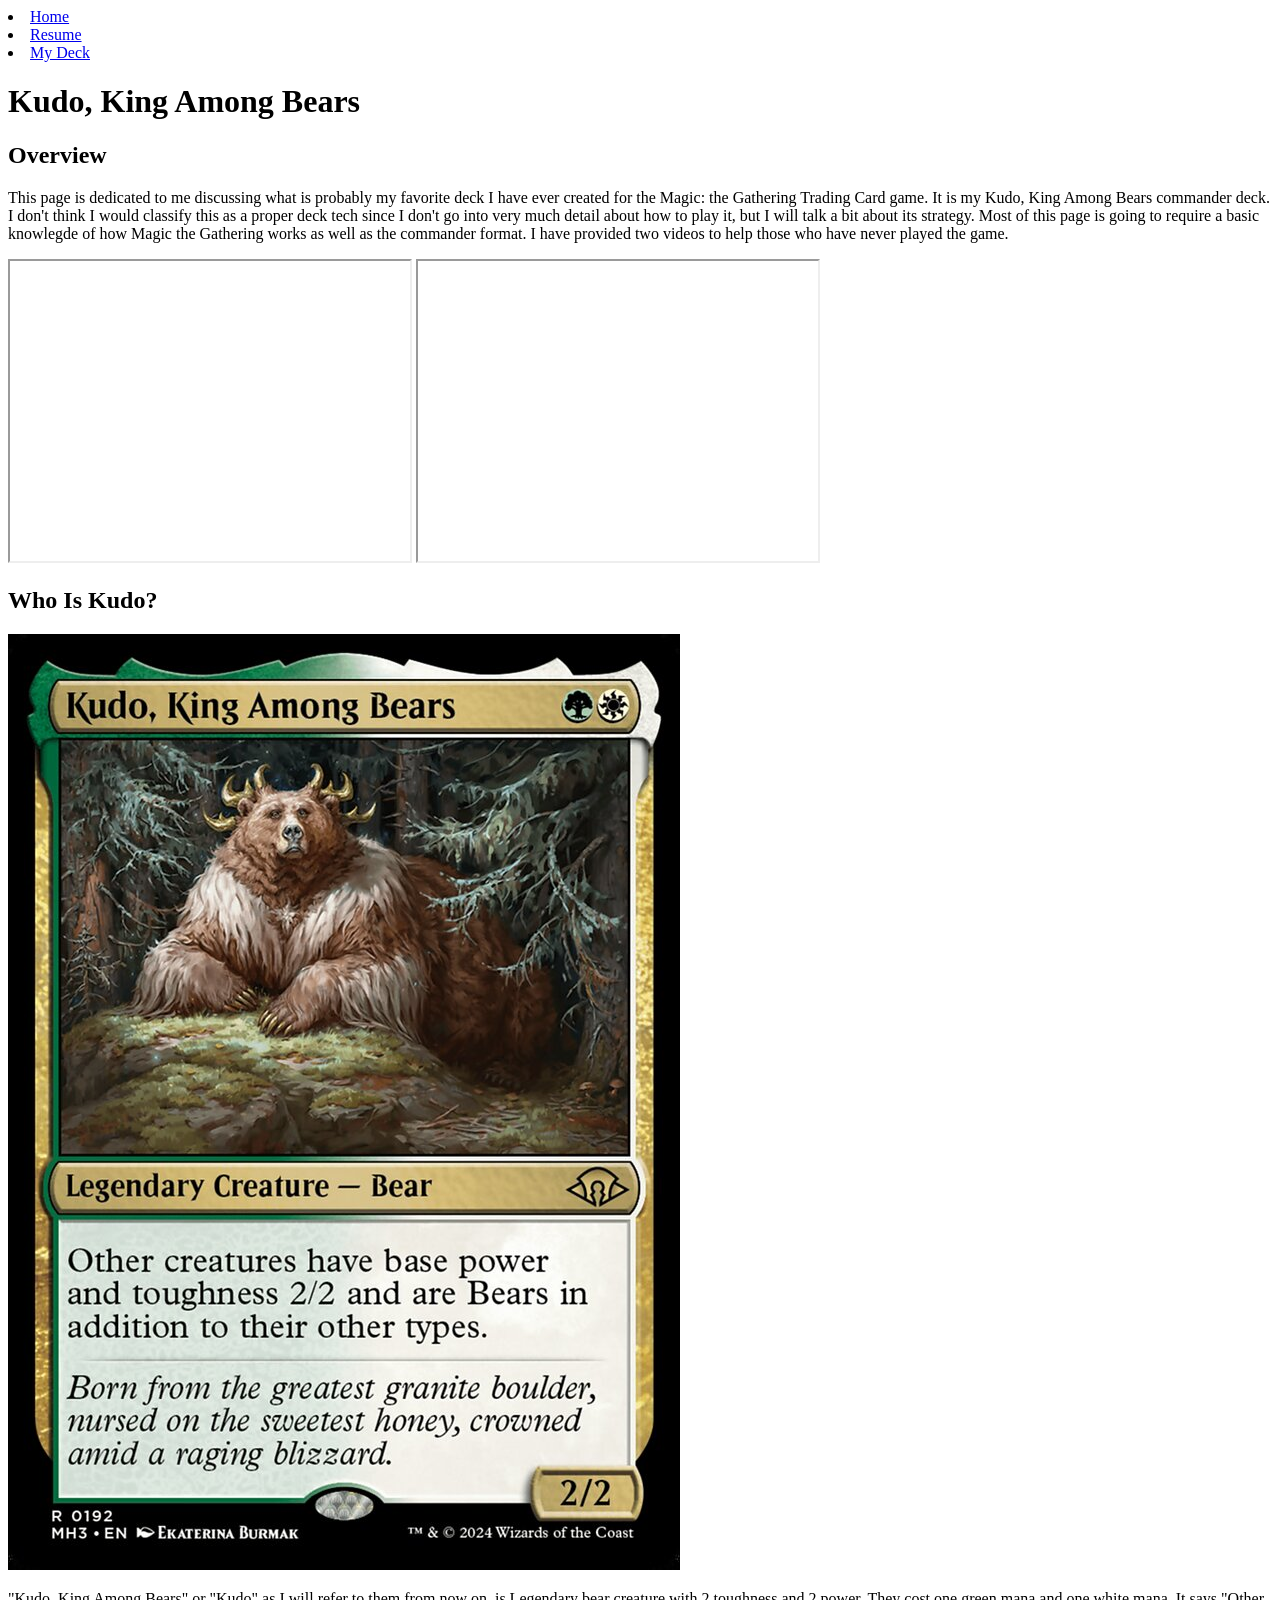
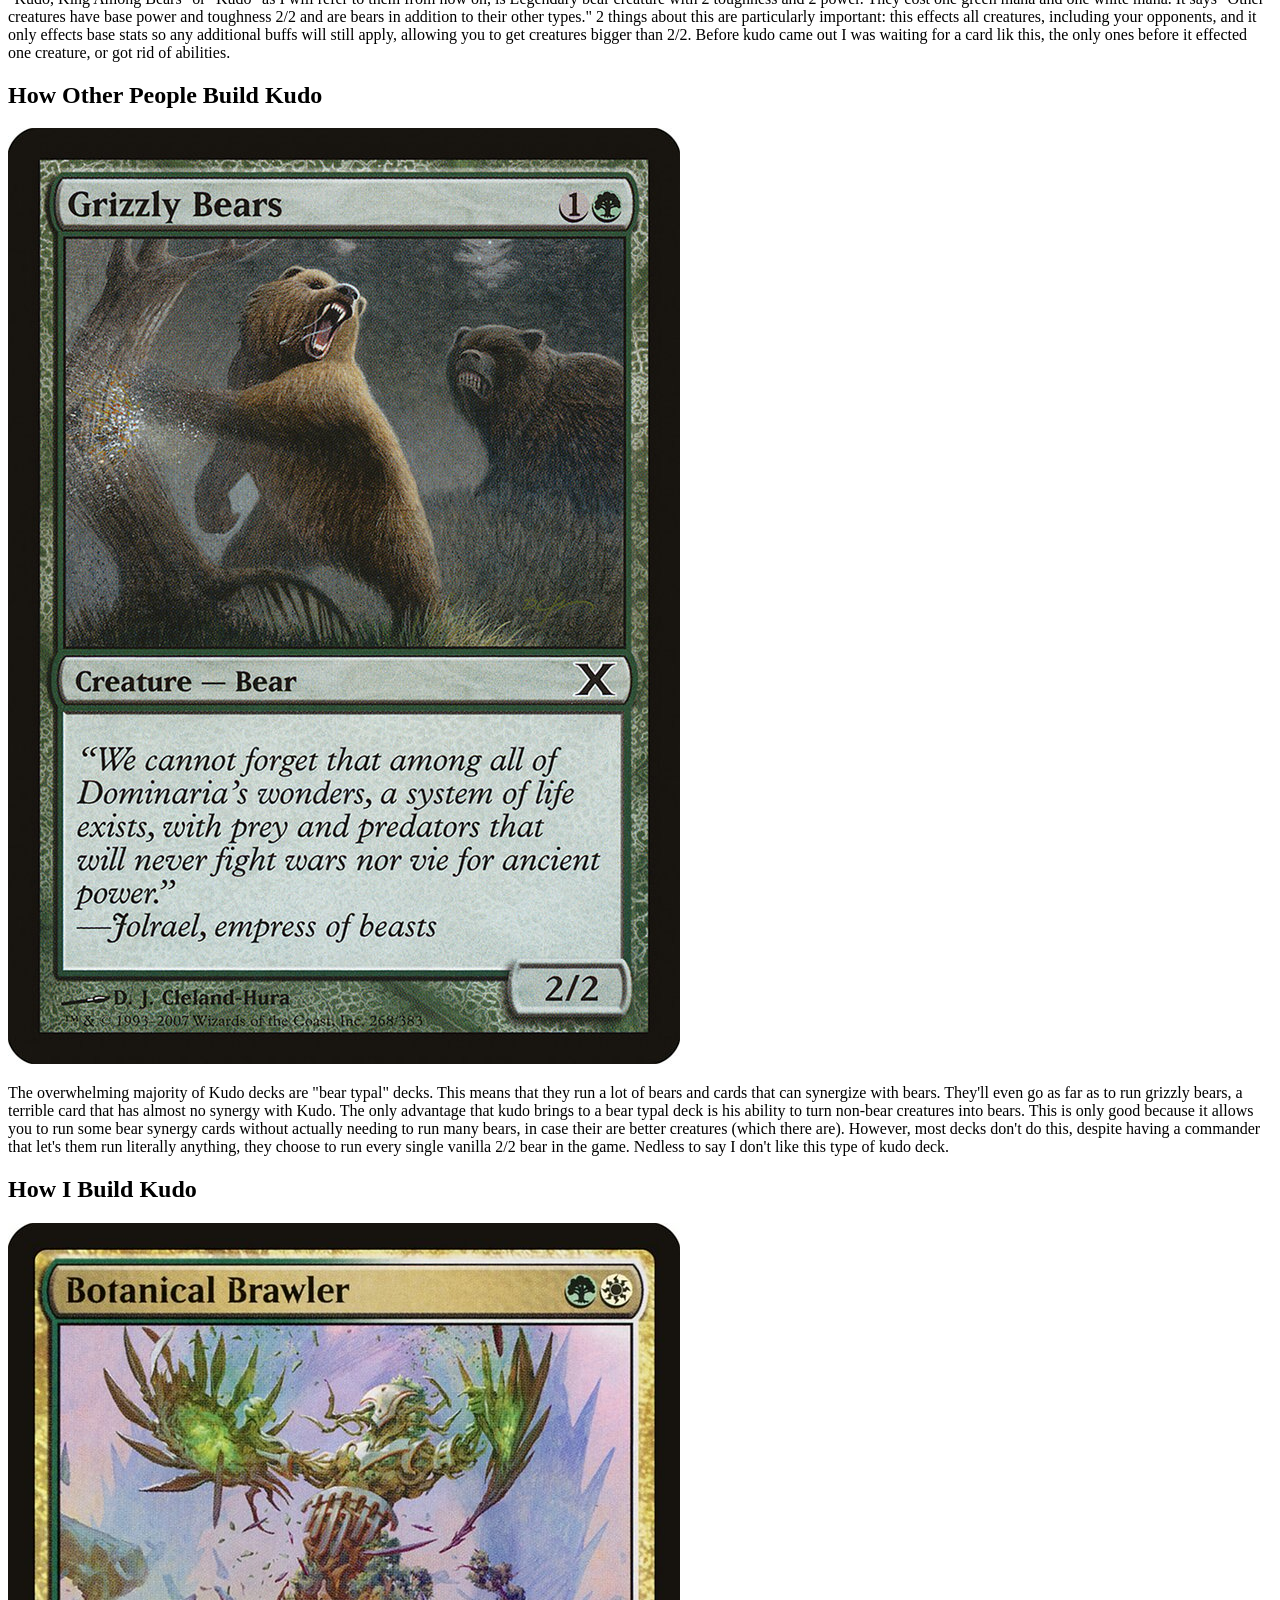
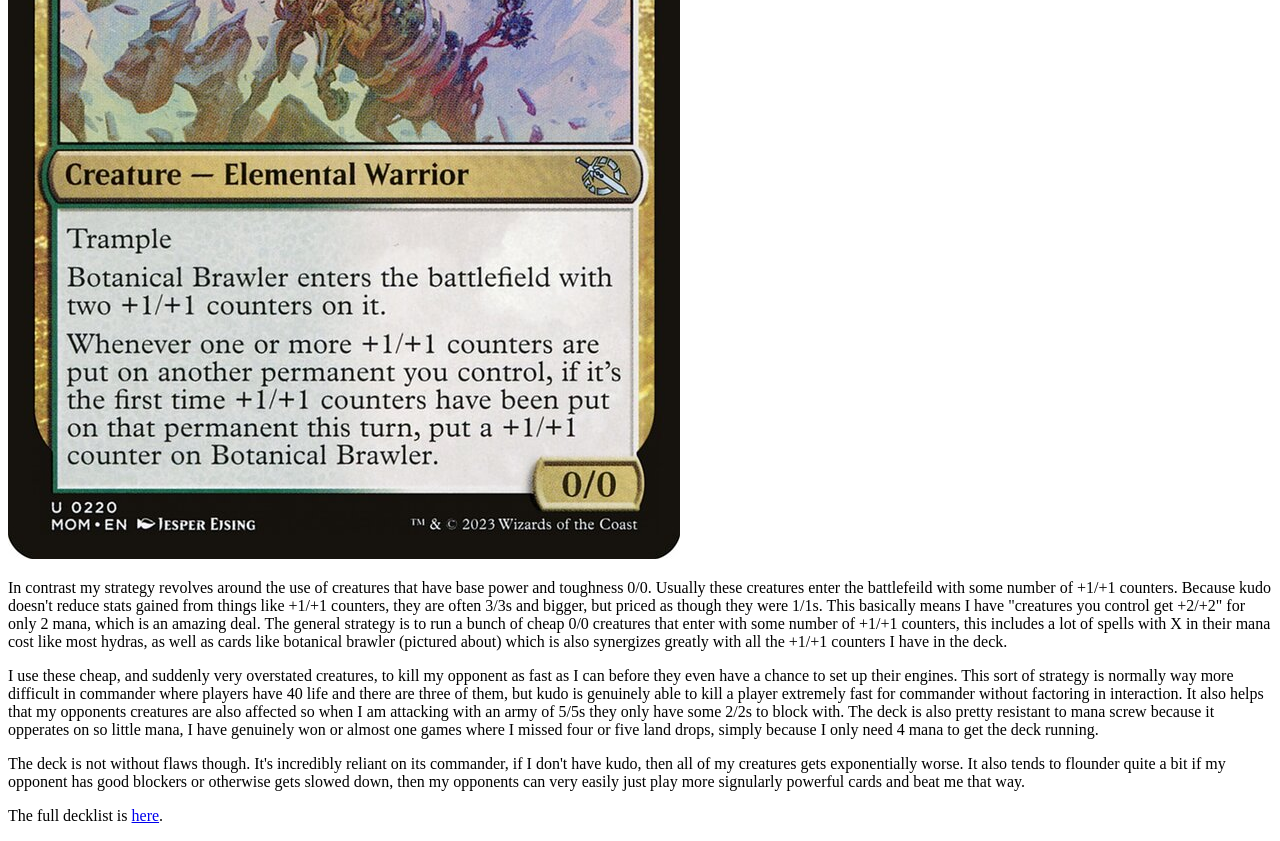
==== page3.html @ c8fd6ba5 "initial" ====
<!DOCTYPE html>
<html lang="en">

  <head>
    <meta charset="utf-8">
    <title>About My Deck</title>
  </head>

    <!-- The navigation section-->
  <body>
    <header>
      <nav>
        <li><a href="index.html">Home</a></li>
        <li><a href="resume.html">Resume</a></li>
        <li><a href="page3.html"> My Deck</a></li>
      </nav>
    </header>
  </body>

  <!--Overview section-->
  <h1>Kudo, King Among Bears</h1>
  <h2>Overview</h2>
  <P>This page is dedicated to me discussing what is probably my favorite deck I have ever created for the Magic: the Gathering Trading Card game. It is my Kudo, King Among Bears commander deck. I don't think I would classify this as a proper deck tech since I don't go into very much detail about how to play it, but I will talk a bit about its strategy. Most of this page is going to require a basic knowlegde of how Magic the Gathering works as well as the commander format. I have provided two videos to help those who have never played the game.</P>

  <!-- Gameplay Videos-->
   <iframe width="400" height="300" src="https://www.youtube.com/embed/wif9ppH5JpI" title="How To Play Magic: The Gathering (MTG) Learn To Play In About 15 Minutes!" allowfullscreen></iframe>
   <iframe width="400" height="300" src="https://www.youtube.com/embed/42noux9KKEM" title="Learn How to Play Commander in Under 5 Minutes! | Good Morning Magic | Zendikar Rising" allowfullscreen></iframe>

   <!--Who is kudo-->
  <h2>Who Is Kudo?</h2>
  <a id="kudo" href="index.html"><img src="images/kudocard.jpg" alt="The Magic: The Gathering card Kudo King Among Bears"></a>
  <p>"Kudo, King Among Bears" or "Kudo" as I will refer to them from now on, is Legendary bear creature with 2 toughness and 2 power. They cost one green mana and one white mana. It says "Other creatures have base power and toughness 2/2 and are bears in addition to their other types." 2 things about this are particularly important: this effects all creatures, including your opponents, and it only effects base stats so any additional buffs will still apply, allowing you to get creatures bigger than 2/2. Before kudo came out I was waiting for a card lik this, the only ones before it effected one creature, or got rid of abilities.</p>

  <!--Section about how other players tend to build kudo.-->
  <h2>How Other People Build Kudo</h2>
  <a id="grizzly" href="index.html"><img src="images/grizzlybears.jpg" alt="The Magic: The Gathering Card grizzly bears"></a>
  <p>The overwhelming majority of Kudo decks are "bear typal" decks. This means that they run a lot of bears and cards that can synergize with bears. They'll even go as far as to run grizzly bears, a terrible card that has almost no synergy with Kudo. The only advantage that kudo brings to a bear typal deck is his ability to turn non-bear creatures into bears. This is only good because it allows you to run some bear synergy cards without actually needing to run many bears, in case their are better creatures (which there are). However, most decks don't do this, despite having a commander that let's them run literally anything, they choose to run every single vanilla 2/2 bear in the game. Nedless to say I don't like this type of kudo deck.</p>

  <!--Section about my deck-->
  <h2>How I Build Kudo</h2>
  <a id="botanical" href="index.html"><img src="images/botanicalbrawler.jpg" alt="The Magic: The Gathering Card botanical brawler"></a>
  <p>In contrast my strategy revolves around the use of creatures that have base power and toughness 0/0. Usually these creatures enter the battlefeild with some number of +1/+1 counters. Because kudo doesn't reduce stats gained from things like +1/+1 counters, they are often 3/3s and bigger, but priced as though they were 1/1s. This basically means I have "creatures you control get +2/+2" for only 2 mana, which is an amazing deal. The general strategy is to run a bunch of cheap 0/0 creatures that enter with some number of +1/+1 counters, this includes a lot of spells with X in their mana cost like most hydras, as well as cards like botanical brawler (pictured about) which is also synergizes greatly with all the +1/+1 counters I have in the deck. </p>
  <p>I use these cheap, and suddenly very overstated creatures, to kill my opponent as fast as I can before they even have a chance to set up their engines. This sort of strategy is normally way more difficult in commander where players have 40 life and there are three of them, but kudo is genuinely able to kill a player extremely fast for commander without factoring in interaction. It also helps that my opponents creatures are also affected so when I am attacking with an army of 5/5s they only have some 2/2s to block with. The deck is also pretty resistant to mana screw because it opperates on so little mana, I have genuinely won or almost one games where I missed four or five land drops, simply because I only need 4 mana to get the deck running.</p>
  <P>The deck is not without flaws though. It's incredibly reliant on its commander, if I don't have kudo, then all of my creatures gets exponentially worse. It also tends to flounder quite a bit if my opponent has good blockers or otherwise gets slowed down, then my opponents can very easily just play more signularly powerful cards and beat me that way.</P>
  <p>The full decklist is <a href="https://moxfield.com/decks/mnODzTXQhkiio8lDnMLrBQ">here</a>.</p>

  
</html>
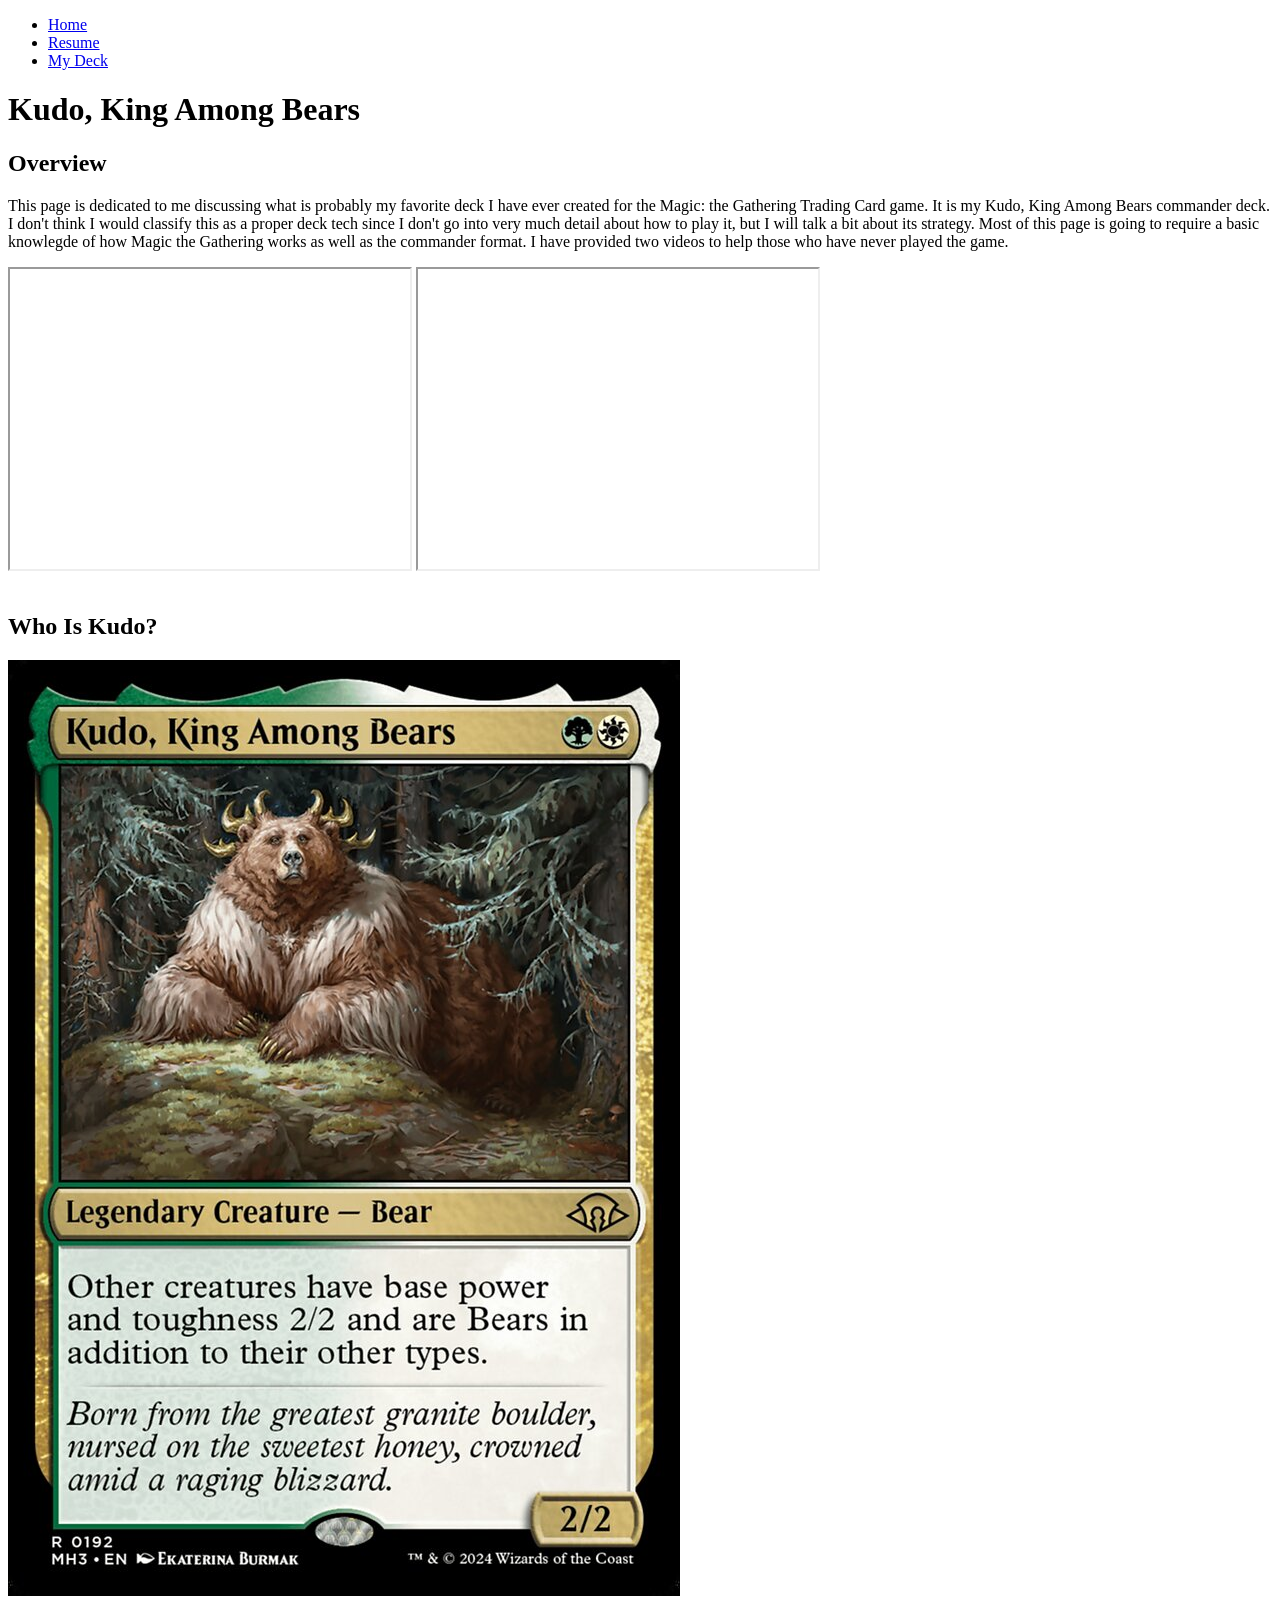
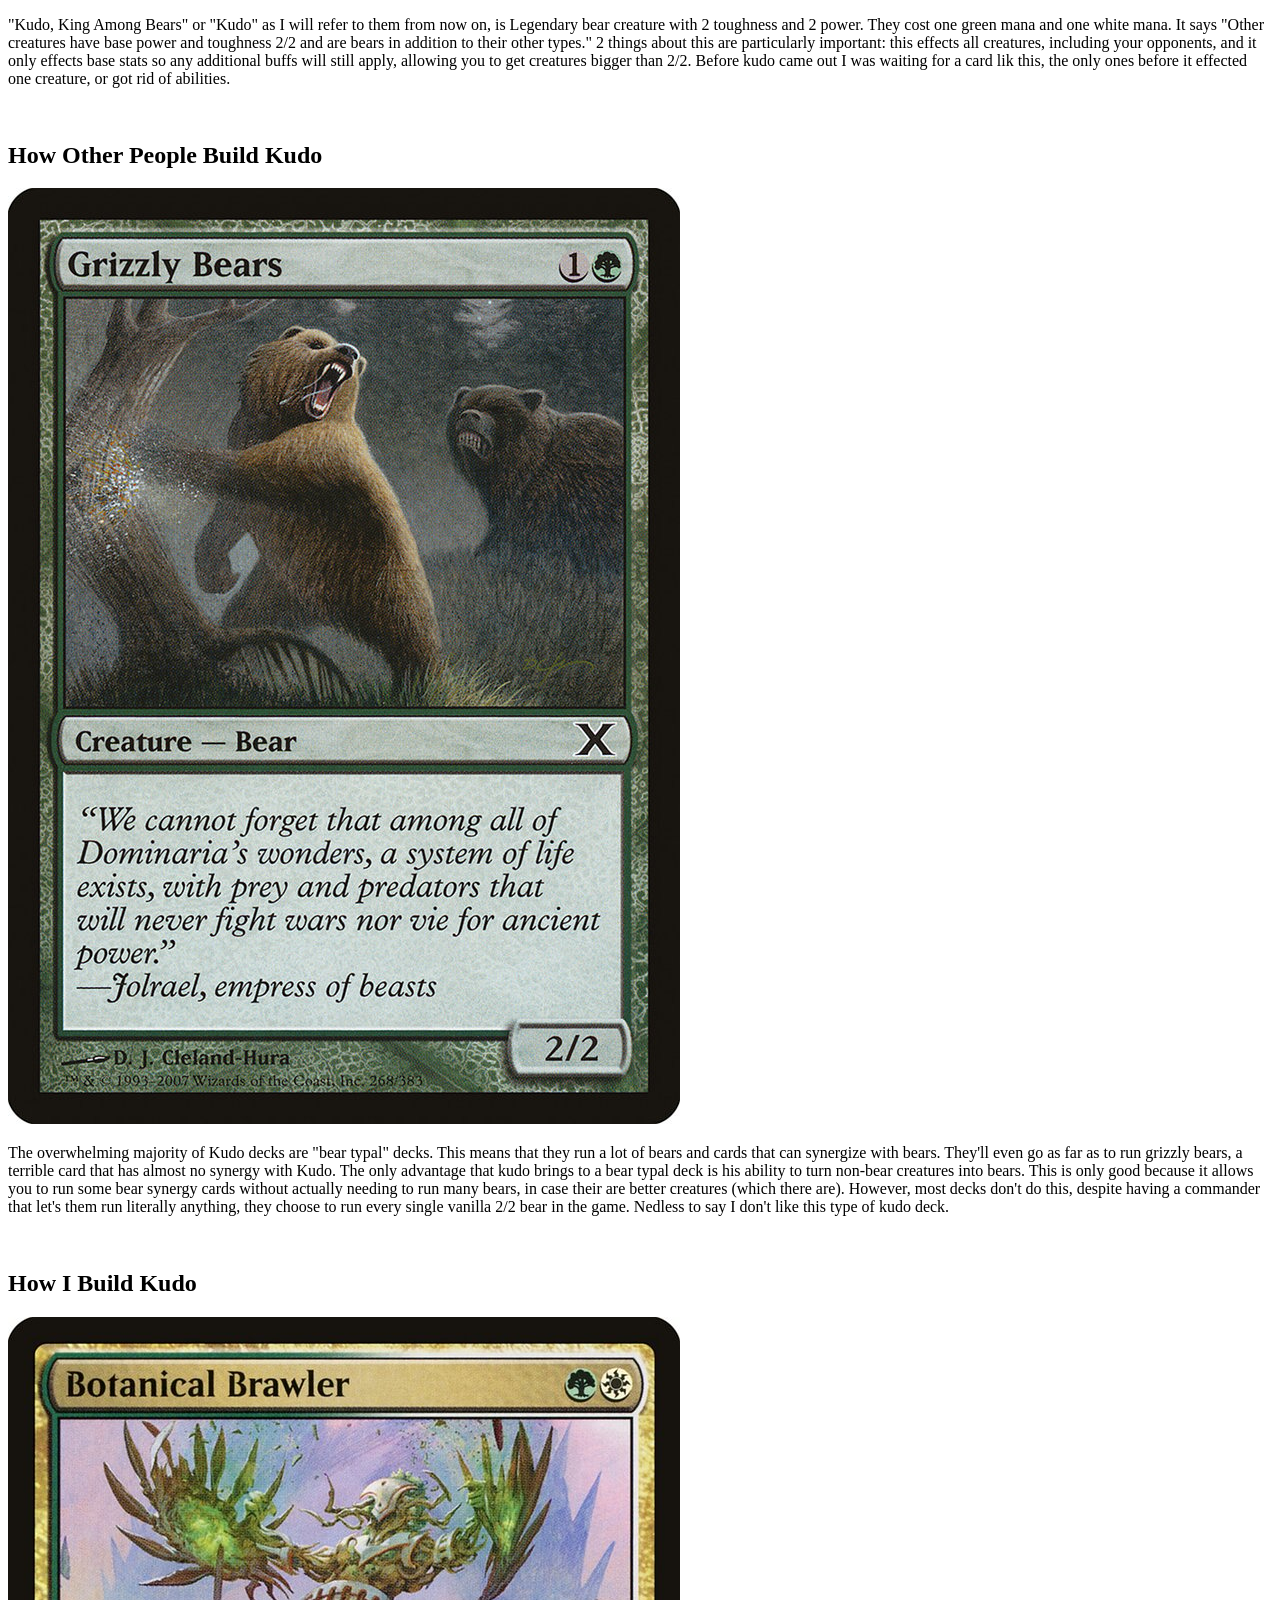
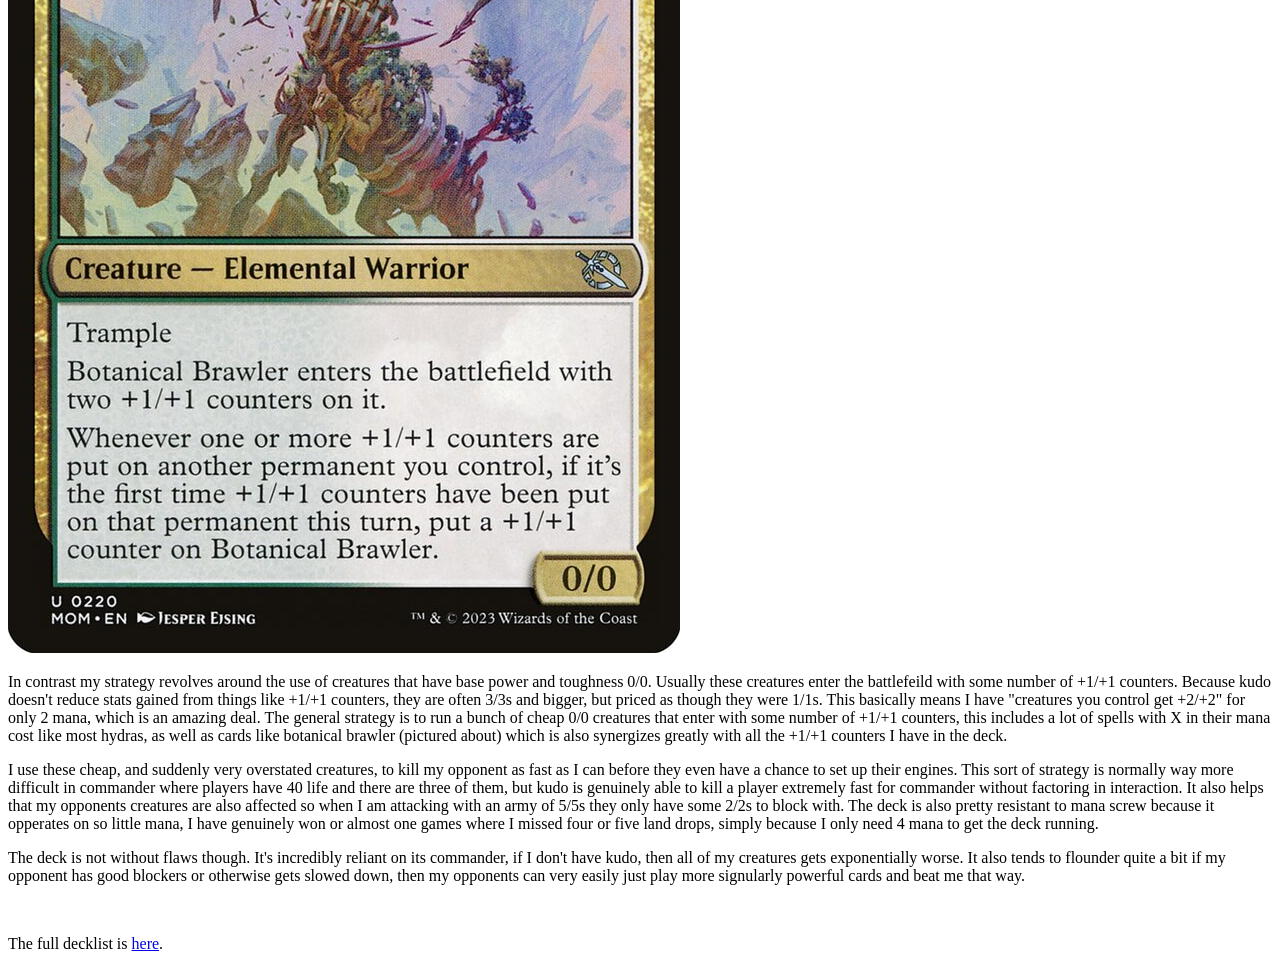
==== commit bfd342ce: "freetext" ====
--- a/page3.html
+++ b/page3.html
@@ -4,45 +4,70 @@
   <head>
     <meta charset="utf-8">
     <title>About My Deck</title>
+    <link rel="stylesheet" type="text/css" href="css/page3style.css">
+    <link href="https://fonts.googleapis.com/css2?family=Quintessential&display=swap" rel="stylesheet">
   </head>
 
     <!-- The navigation section-->
   <body>
     <header>
-      <nav>
-        <li><a href="index.html">Home</a></li>
-        <li><a href="resume.html">Resume</a></li>
-        <li><a href="page3.html"> My Deck</a></li>
+      <nav id="navbar">
+        <ul>
+          <li><a href="index.html">Home</a></li>
+          <li><a href="resume.html">Resume</a></li>
+          <li><a href="page3.html">My Deck</a></li>
+        </ul>
       </nav>
     </header>
   </body>
 
-  <!--Overview section-->
-  <h1>Kudo, King Among Bears</h1>
-  <h2>Overview</h2>
-  <P>This page is dedicated to me discussing what is probably my favorite deck I have ever created for the Magic: the Gathering Trading Card game. It is my Kudo, King Among Bears commander deck. I don't think I would classify this as a proper deck tech since I don't go into very much detail about how to play it, but I will talk a bit about its strategy. Most of this page is going to require a basic knowlegde of how Magic the Gathering works as well as the commander format. I have provided two videos to help those who have never played the game.</P>
+  <main id = pagecontent>
+    <!--Overview section-->
+    <h1>Kudo, King Among Bears</h1>
 
-  <!-- Gameplay Videos-->
-   <iframe width="400" height="300" src="https://www.youtube.com/embed/wif9ppH5JpI" title="How To Play Magic: The Gathering (MTG) Learn To Play In About 15 Minutes!" allowfullscreen></iframe>
-   <iframe width="400" height="300" src="https://www.youtube.com/embed/42noux9KKEM" title="Learn How to Play Commander in Under 5 Minutes! | Good Morning Magic | Zendikar Rising" allowfullscreen></iframe>
+    <div id = textblock>
+      <h2>Overview</h2>
+      <P>This page is dedicated to me discussing what is probably my favorite deck I have ever created for the Magic: the Gathering Trading Card game. It is my Kudo, King Among Bears commander deck. I don't think I would classify this as a proper deck tech since I don't go into very much detail about how to play it, but I will talk a bit about its strategy. Most of this page is going to require a basic knowlegde of how Magic the Gathering works as well as the commander format. I have provided two videos to help those who have never played the game.</P>
+    
+      <!-- Gameplay Videos-->
+      <iframe width="400" height="300" src="https://www.youtube.com/embed/wif9ppH5JpI" title="How To Play Magic: The Gathering (MTG) Learn To Play In About 15 Minutes!" allowfullscreen></iframe>
+      <iframe width="400" height="300" src="https://www.youtube.com/embed/42noux9KKEM" title="Learn How to Play Commander in Under 5 Minutes! | Good Morning Magic | Zendikar Rising" allowfullscreen></iframe>
 
-   <!--Who is kudo-->
-  <h2>Who Is Kudo?</h2>
-  <a id="kudo" href="index.html"><img src="images/kudocard.jpg" alt="The Magic: The Gathering card Kudo King Among Bears"></a>
-  <p>"Kudo, King Among Bears" or "Kudo" as I will refer to them from now on, is Legendary bear creature with 2 toughness and 2 power. They cost one green mana and one white mana. It says "Other creatures have base power and toughness 2/2 and are bears in addition to their other types." 2 things about this are particularly important: this effects all creatures, including your opponents, and it only effects base stats so any additional buffs will still apply, allowing you to get creatures bigger than 2/2. Before kudo came out I was waiting for a card lik this, the only ones before it effected one creature, or got rid of abilities.</p>
+    </div>
 
-  <!--Section about how other players tend to build kudo.-->
-  <h2>How Other People Build Kudo</h2>
-  <a id="grizzly" href="index.html"><img src="images/grizzlybears.jpg" alt="The Magic: The Gathering Card grizzly bears"></a>
-  <p>The overwhelming majority of Kudo decks are "bear typal" decks. This means that they run a lot of bears and cards that can synergize with bears. They'll even go as far as to run grizzly bears, a terrible card that has almost no synergy with Kudo. The only advantage that kudo brings to a bear typal deck is his ability to turn non-bear creatures into bears. This is only good because it allows you to run some bear synergy cards without actually needing to run many bears, in case their are better creatures (which there are). However, most decks don't do this, despite having a commander that let's them run literally anything, they choose to run every single vanilla 2/2 bear in the game. Nedless to say I don't like this type of kudo deck.</p>
+    <br>
 
-  <!--Section about my deck-->
-  <h2>How I Build Kudo</h2>
-  <a id="botanical" href="index.html"><img src="images/botanicalbrawler.jpg" alt="The Magic: The Gathering Card botanical brawler"></a>
-  <p>In contrast my strategy revolves around the use of creatures that have base power and toughness 0/0. Usually these creatures enter the battlefeild with some number of +1/+1 counters. Because kudo doesn't reduce stats gained from things like +1/+1 counters, they are often 3/3s and bigger, but priced as though they were 1/1s. This basically means I have "creatures you control get +2/+2" for only 2 mana, which is an amazing deal. The general strategy is to run a bunch of cheap 0/0 creatures that enter with some number of +1/+1 counters, this includes a lot of spells with X in their mana cost like most hydras, as well as cards like botanical brawler (pictured about) which is also synergizes greatly with all the +1/+1 counters I have in the deck. </p>
-  <p>I use these cheap, and suddenly very overstated creatures, to kill my opponent as fast as I can before they even have a chance to set up their engines. This sort of strategy is normally way more difficult in commander where players have 40 life and there are three of them, but kudo is genuinely able to kill a player extremely fast for commander without factoring in interaction. It also helps that my opponents creatures are also affected so when I am attacking with an army of 5/5s they only have some 2/2s to block with. The deck is also pretty resistant to mana screw because it opperates on so little mana, I have genuinely won or almost one games where I missed four or five land drops, simply because I only need 4 mana to get the deck running.</p>
-  <P>The deck is not without flaws though. It's incredibly reliant on its commander, if I don't have kudo, then all of my creatures gets exponentially worse. It also tends to flounder quite a bit if my opponent has good blockers or otherwise gets slowed down, then my opponents can very easily just play more signularly powerful cards and beat me that way.</P>
-  <p>The full decklist is <a href="https://moxfield.com/decks/mnODzTXQhkiio8lDnMLrBQ">here</a>.</p>
+    <!--Who is kudo-->
+    <div id = textblock>
+      <h2>Who Is Kudo?</h2>
+      <a id="kudo" href="index.html"><img src="images/kudocard.jpg" alt="The Magic: The Gathering card Kudo King Among Bears"></a>
+      <p>"Kudo, King Among Bears" or "Kudo" as I will refer to them from now on, is Legendary bear creature with 2 toughness and 2 power. They cost one green mana and one white mana. It says "Other creatures have base power and toughness 2/2 and are bears in addition to their other types." 2 things about this are particularly important: this effects all creatures, including your opponents, and it only effects base stats so any additional buffs will still apply, allowing you to get creatures bigger than 2/2. Before kudo came out I was waiting for a card lik this, the only ones before it effected one creature, or got rid of abilities.</p>
+    </div>
 
+    <br>
+
+
+    <!--Section about how other players tend to build kudo.-->
+    <div id = textblock>
+      <h2>How Other People Build Kudo</h2>
+      <a id="grizzly" href="index.html"><img src="images/grizzlybears.jpg" alt="The Magic: The Gathering Card grizzly bears"></a>
+      <p>The overwhelming majority of Kudo decks are "bear typal" decks. This means that they run a lot of bears and cards that can synergize with bears. They'll even go as far as to run grizzly bears, a terrible card that has almost no synergy with Kudo. The only advantage that kudo brings to a bear typal deck is his ability to turn non-bear creatures into bears. This is only good because it allows you to run some bear synergy cards without actually needing to run many bears, in case their are better creatures (which there are). However, most decks don't do this, despite having a commander that let's them run literally anything, they choose to run every single vanilla 2/2 bear in the game. Nedless to say I don't like this type of kudo deck.</p>
+    </div>
+
+    <br>
+
+    <!--Section about my deck-->
+    <div id = textblock>
+      <h2>How I Build Kudo</h2>
+      <a id="botanical" href="index.html"><img src="images/botanicalbrawler.jpg" alt="The Magic: The Gathering Card botanical brawler"></a>
+      <p>In contrast my strategy revolves around the use of creatures that have base power and toughness 0/0. Usually these creatures enter the battlefeild with some number of +1/+1 counters. Because kudo doesn't reduce stats gained from things like +1/+1 counters, they are often 3/3s and bigger, but priced as though they were 1/1s. This basically means I have "creatures you control get +2/+2" for only 2 mana, which is an amazing deal. The general strategy is to run a bunch of cheap 0/0 creatures that enter with some number of +1/+1 counters, this includes a lot of spells with X in their mana cost like most hydras, as well as cards like botanical brawler (pictured about) which is also synergizes greatly with all the +1/+1 counters I have in the deck. </p>
+      <p>I use these cheap, and suddenly very overstated creatures, to kill my opponent as fast as I can before they even have a chance to set up their engines. This sort of strategy is normally way more difficult in commander where players have 40 life and there are three of them, but kudo is genuinely able to kill a player extremely fast for commander without factoring in interaction. It also helps that my opponents creatures are also affected so when I am attacking with an army of 5/5s they only have some 2/2s to block with. The deck is also pretty resistant to mana screw because it opperates on so little mana, I have genuinely won or almost one games where I missed four or five land drops, simply because I only need 4 mana to get the deck running.</p>
+      <P>The deck is not without flaws though. It's incredibly reliant on its commander, if I don't have kudo, then all of my creatures gets exponentially worse. It also tends to flounder quite a bit if my opponent has good blockers or otherwise gets slowed down, then my opponents can very easily just play more signularly powerful cards and beat me that way.</P>
+    </div>
+    <br>
+  </main>
+  <footer>
+      <p>The full decklist is <a href="https://moxfield.com/decks/mnODzTXQhkiio8lDnMLrBQ">here</a>.</p>
+  </footer>
   
 </html>
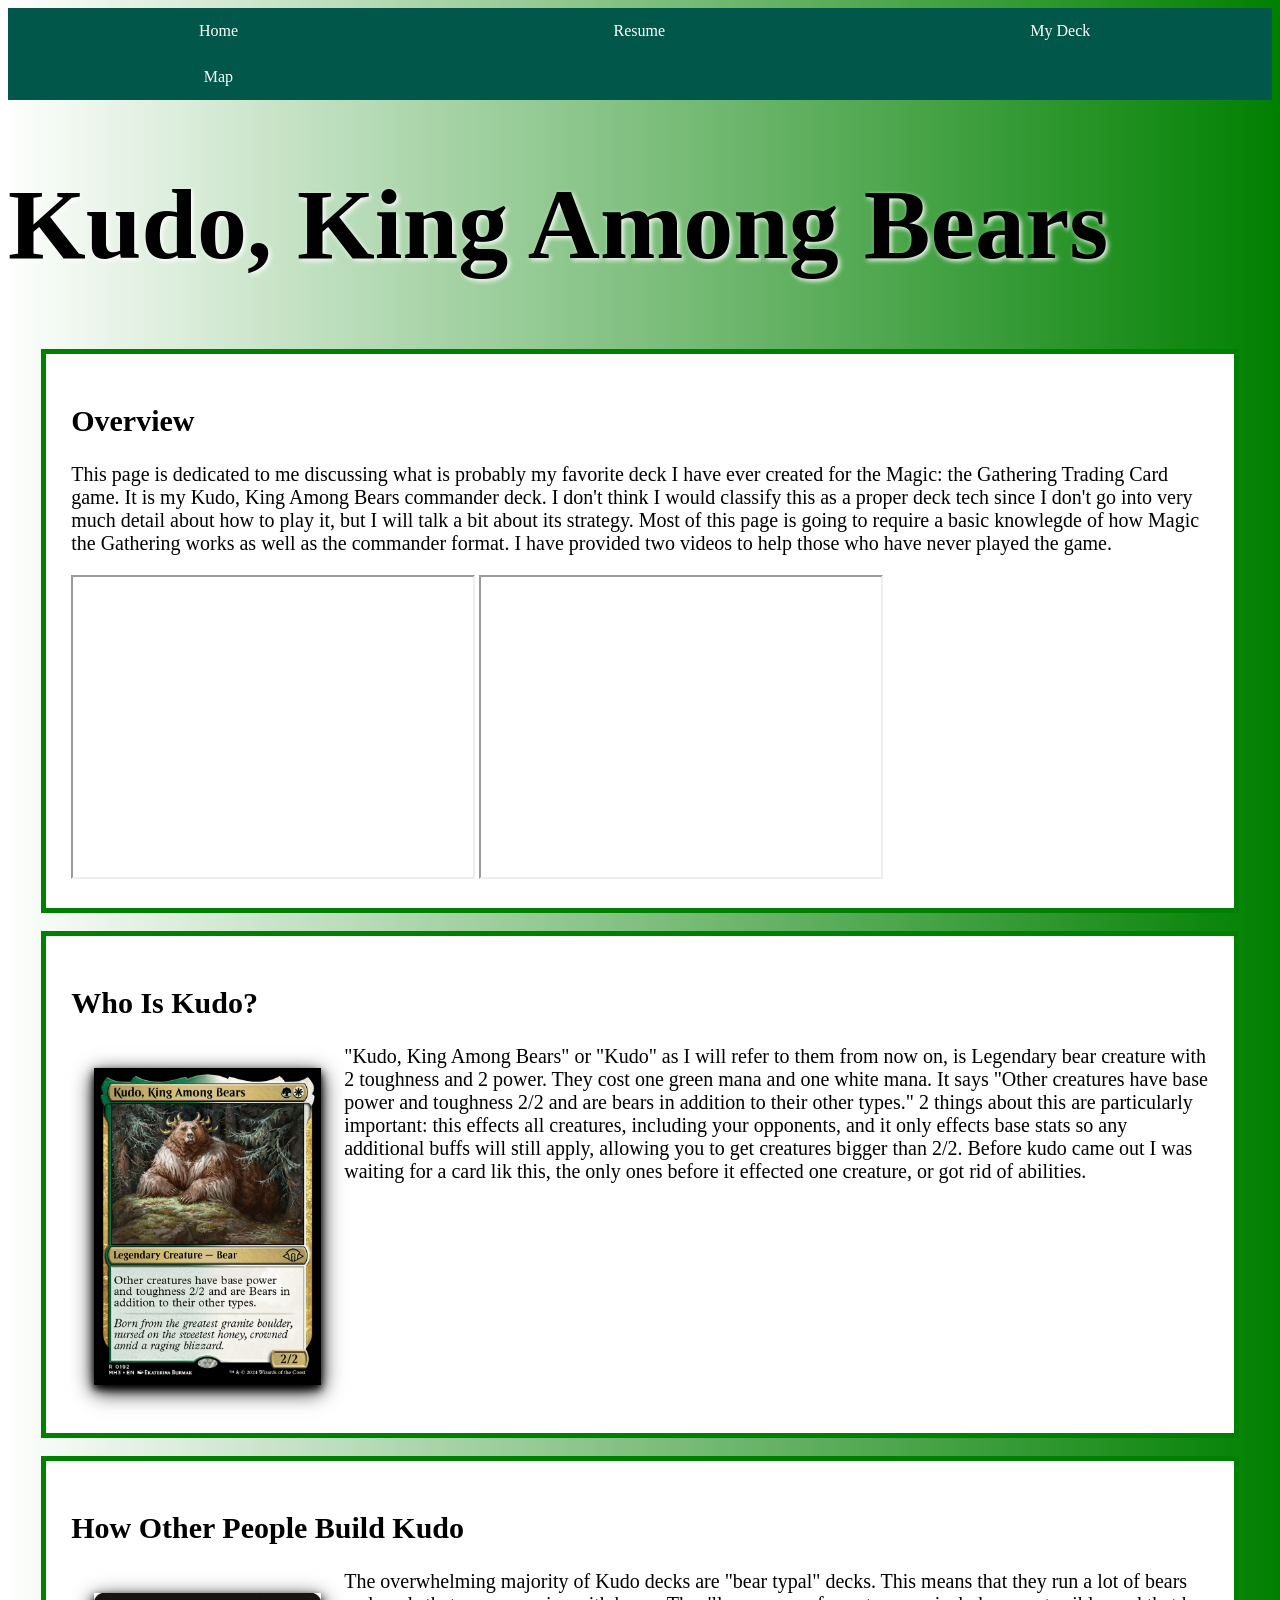
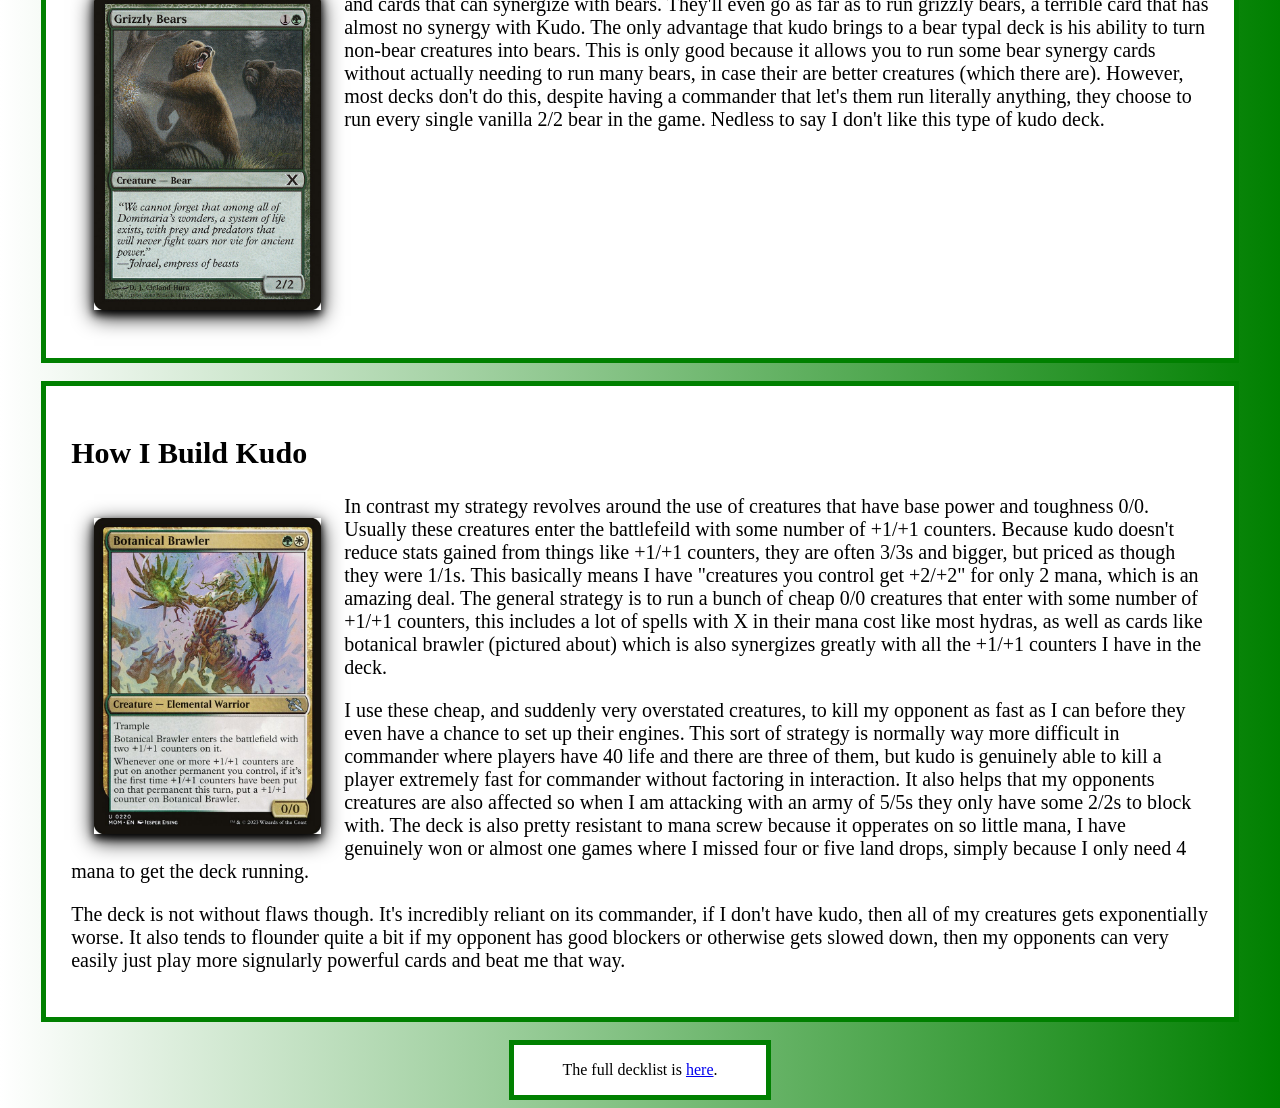
==== commit b06f04af: "finished project 3" ====
--- a/page3.html
+++ b/page3.html
@@ -6,6 +6,7 @@
     <title>About My Deck</title>
     <link rel="stylesheet" type="text/css" href="css/page3style.css">
     <link href="https://fonts.googleapis.com/css2?family=Quintessential&display=swap" rel="stylesheet">
+    
   </head>
 
     <!-- The navigation section-->
@@ -16,6 +17,7 @@
           <li><a href="index.html">Home</a></li>
           <li><a href="resume.html">Resume</a></li>
           <li><a href="page3.html">My Deck</a></li>
+          <li><a href="map.html">Map</a></li>
         </ul>
       </nav>
     </header>
--- a/css/page3style.css
+++ b/css/page3style.css
@@ -0,0 +1,69 @@
+#navbar ul {
+  list-style-type: none;
+  margin: 0;
+  padding: 0px;
+  overflow: hidden;
+  background-color: #015749;
+}
+
+#navbar ul li {
+  width: 33.3%;
+  float: left;
+}
+
+#navbar ul li a {
+  display: block;
+  color: white;
+  text-align: center;
+  padding: 14px 16px;
+  text-decoration: none;
+}
+
+#navbar ul li a:hover {
+  background-color: #004739;
+  color: rgb(222, 222, 222);
+}
+
+body{
+  background-image: linear-gradient(to right, white, green);
+}
+
+#pagecontent h1{
+  font-family: "Quintessential", serif;
+  font-size: 100px;
+  text-shadow: 2px 2px 5px white;
+}
+
+#pagecontent h2{
+  font-family: "Quintessential", serif;
+  font-size: 30px;
+}
+
+#pagecontent p{
+  font-family: serif;
+  font-size: 20px;
+}
+
+#textblock {
+  background-color: white;
+  width: 90%;
+  margin: auto;
+  padding: 2%;
+  border: 5px solid green;
+  overflow: hidden;
+}
+
+#textblock img {
+  float: left;
+  width: 20%;
+  box-shadow: 0 4px 8px 0 black, 0 6px 20px 0 black;
+  margin: 2%;
+}
+
+footer {
+  background-color: white;
+  width: 20%;
+  margin: auto;
+  border: 5px solid green;
+  text-align: center;
+}
